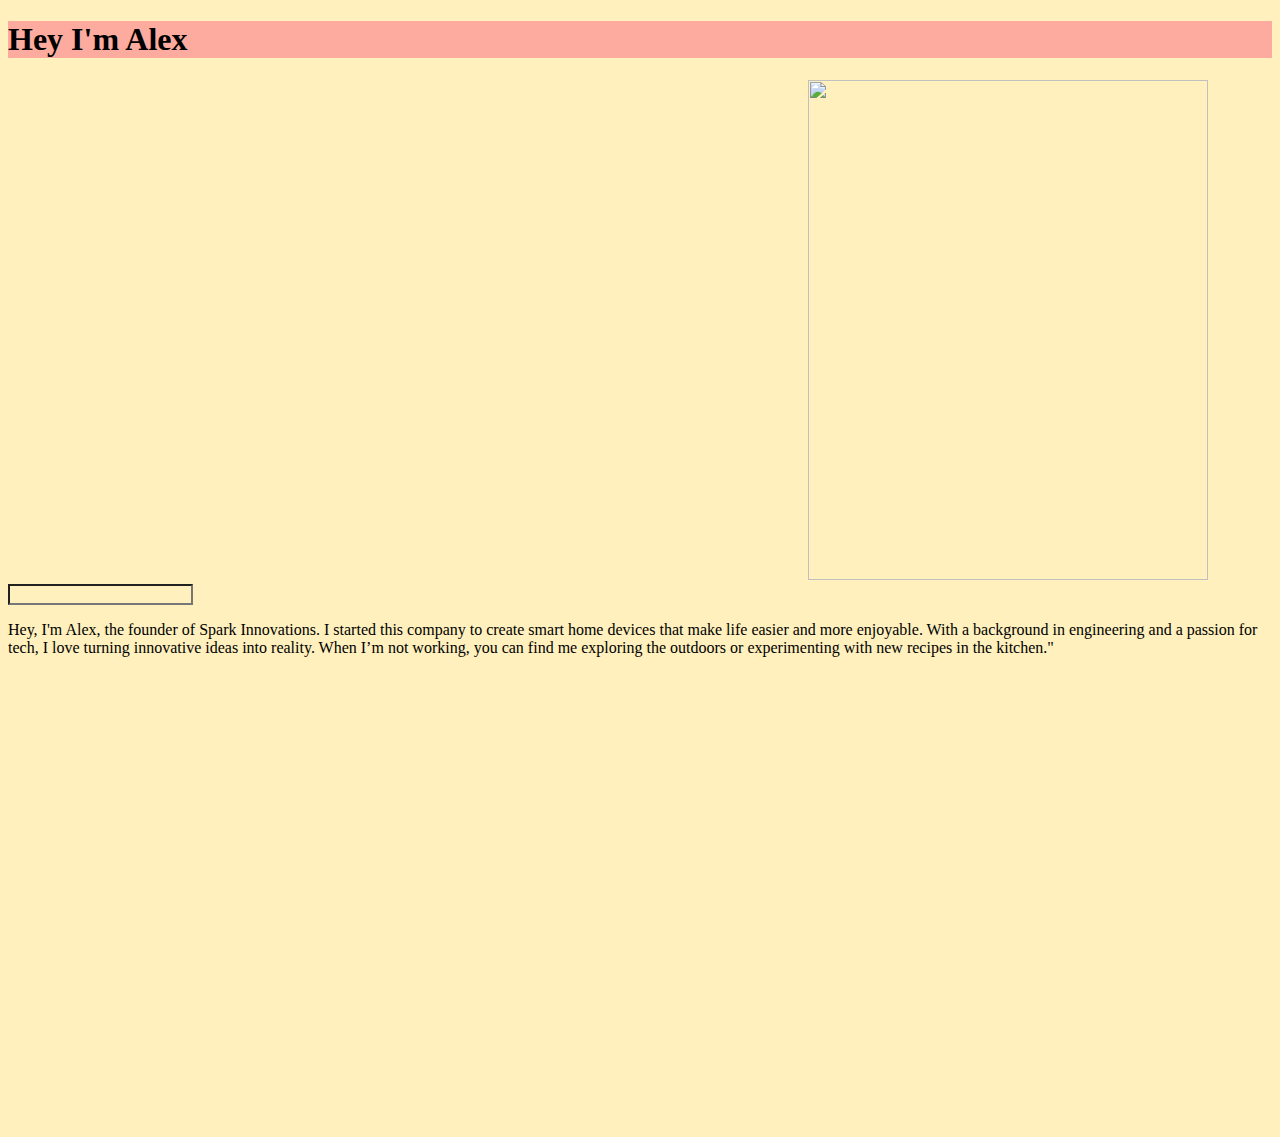
==== index.html @ c8f2bcf3 "Add files via upload" ====
<!DOCTYPE html>
<html lang="en">
<head>
    <meta charset="UTF-8">
    <meta name="viewport" content="width=device-width, initial-scale=1.0">
    <title>Personal Portfolio</title>
    <link rel="stylesheet"  href="style.css"/>
</head>
<body>
    <h1>Hey I'm Alex</h1>
    <img src="https://www.perfocal.com/blog/content/images/size/w960/2021/01/Perfocal_17-11-2019_TYWFAQ_100_standard-3.jpg">
    <div>
        <label for ="firstname">
            <input text="Enter your name" id="firstname"/>
        </label>
    
        <p>Hey, I'm Alex, the founder of Spark Innovations. I started this company to create smart home devices that make life easier and more enjoyable. With a background in engineering and a passion for tech, I love turning innovative ideas into reality. When I’m not working, you can find me exploring the outdoors or experimenting with new recipes in the kitchen."</p>
    </div>
</body>
</html>
---- style.css ----
*{
    background-color: #FFF0BD;
}
img{
    height:500px;
    width:400px;
    align-items: center;
    margin-left: 800px;
}
h1{

    text-align: left;
    background-color: #FDAB9E;
}
div{
    text-align: left;
    justify-content: left;
}

p{
   height:500px;   
}
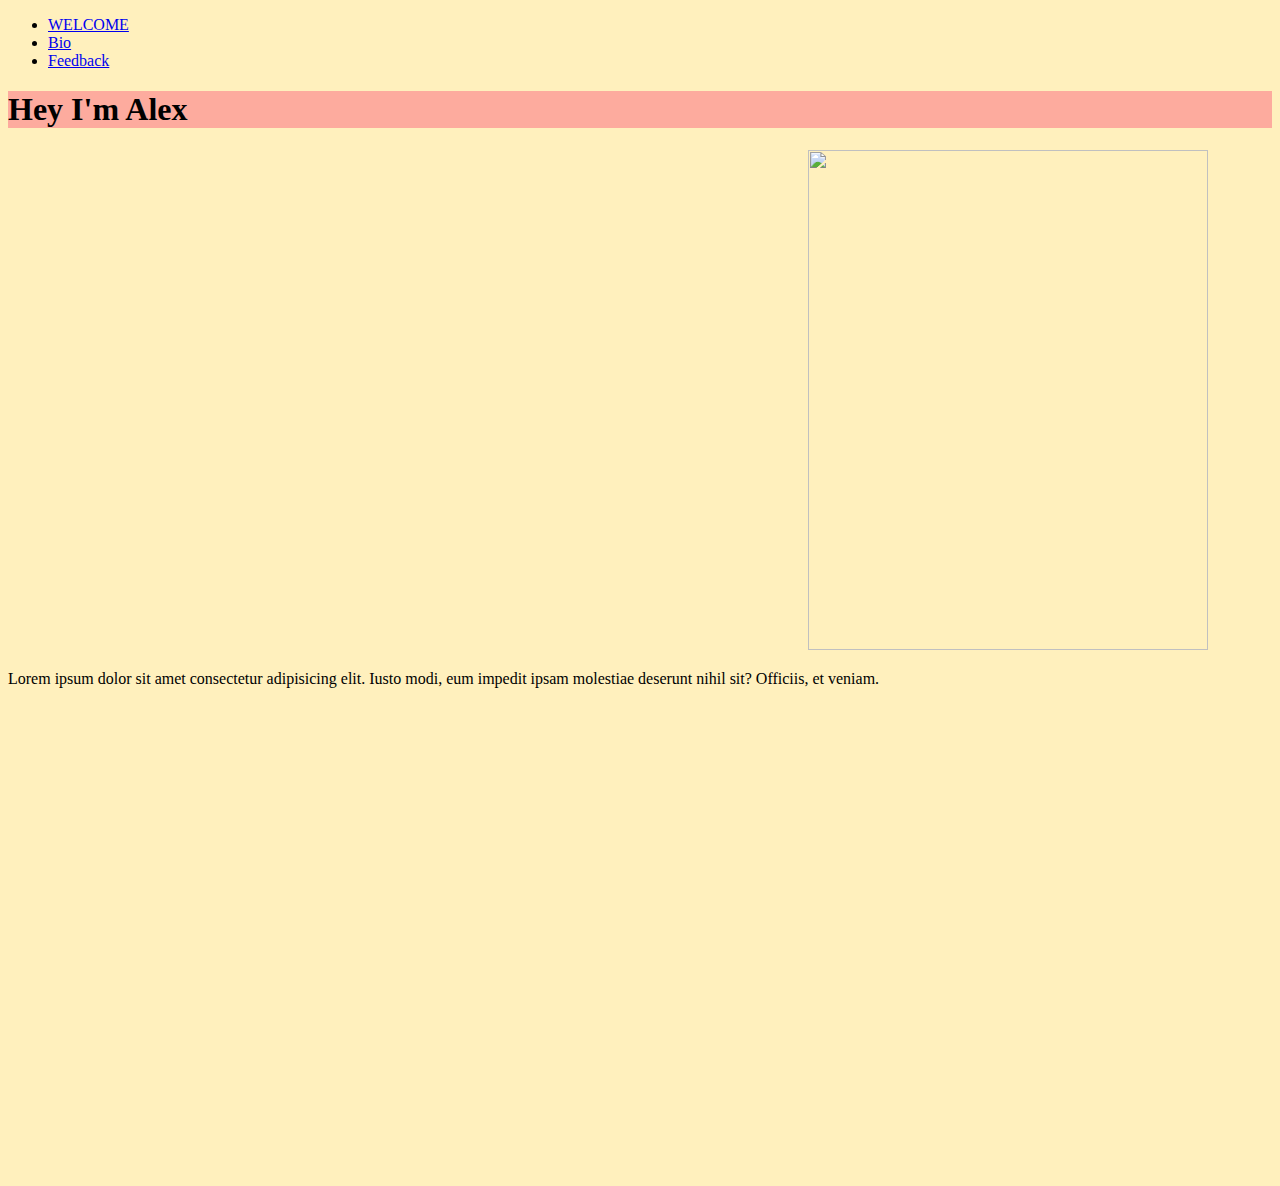
==== commit 7cd2e5d4: "Update index.html" ====
--- a/index.html
+++ b/index.html
@@ -7,14 +7,17 @@
     <link rel="stylesheet"  href="style.css"/>
 </head>
 <body>
+    <header>
+        <nav>
+            <ul>
+                <li><a href="index.html">WELCOME</a></li>
+                <li><a href="about.html">Bio</a></li>
+                <li><a href="feedback.html">Feedback</a></li>
+            </ul>
+        </nav>
+    </header>
     <h1>Hey I'm Alex</h1>
-    <img src="https://www.perfocal.com/blog/content/images/size/w960/2021/01/Perfocal_17-11-2019_TYWFAQ_100_standard-3.jpg">
-    <div>
-        <label for ="firstname">
-            <input text="Enter your name" id="firstname"/>
-        </label>
-    
-        <p>Hey, I'm Alex, the founder of Spark Innovations. I started this company to create smart home devices that make life easier and more enjoyable. With a background in engineering and a passion for tech, I love turning innovative ideas into reality. When I’m not working, you can find me exploring the outdoors or experimenting with new recipes in the kitchen."</p>
-    </div>
+    <img src="https://www.perfocal.com/blog/content/images/size/w960/2021/01/Perfocal_17-11-2019_TYWFAQ_100_standard-3.jpg"> 
+     <p>Lorem ipsum dolor sit amet consectetur adipisicing elit. Iusto modi, eum impedit ipsam molestiae deserunt nihil sit? Officiis, et veniam.</p>
 </body>
-</html>+</html>
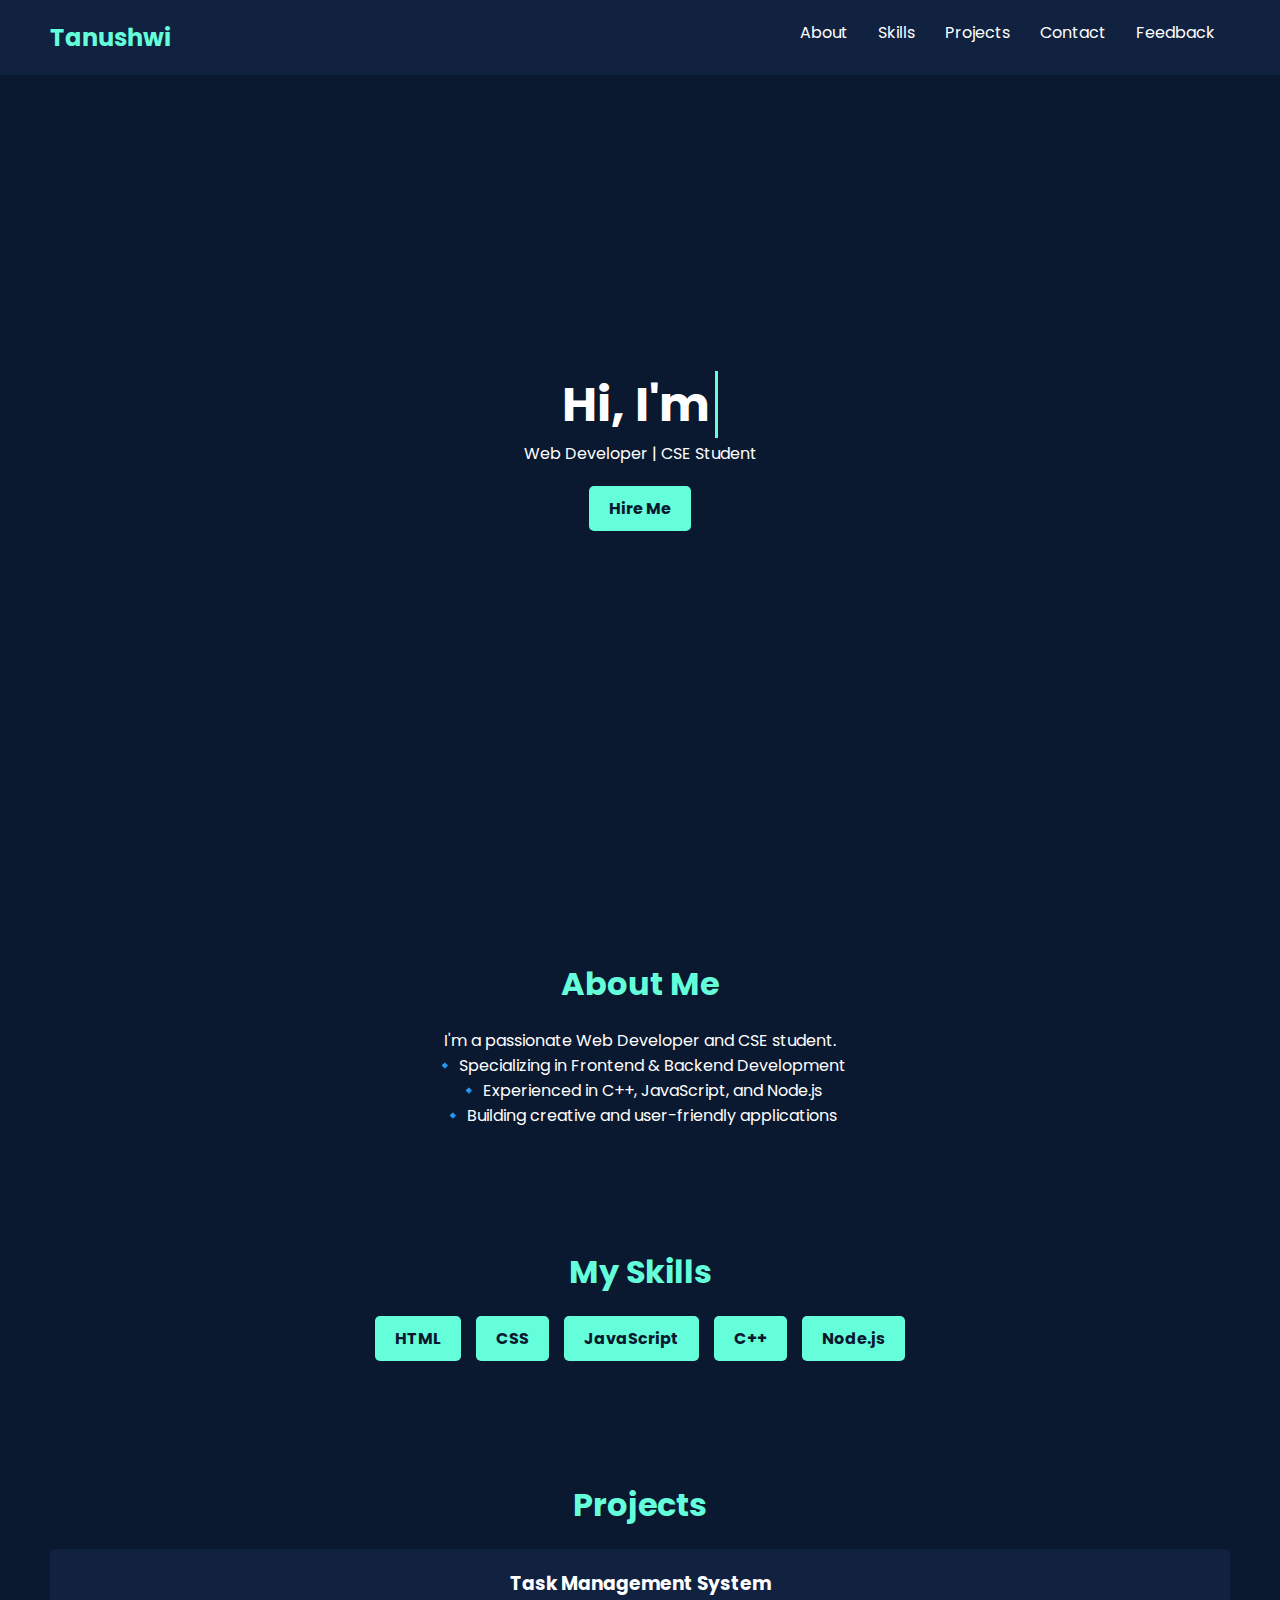
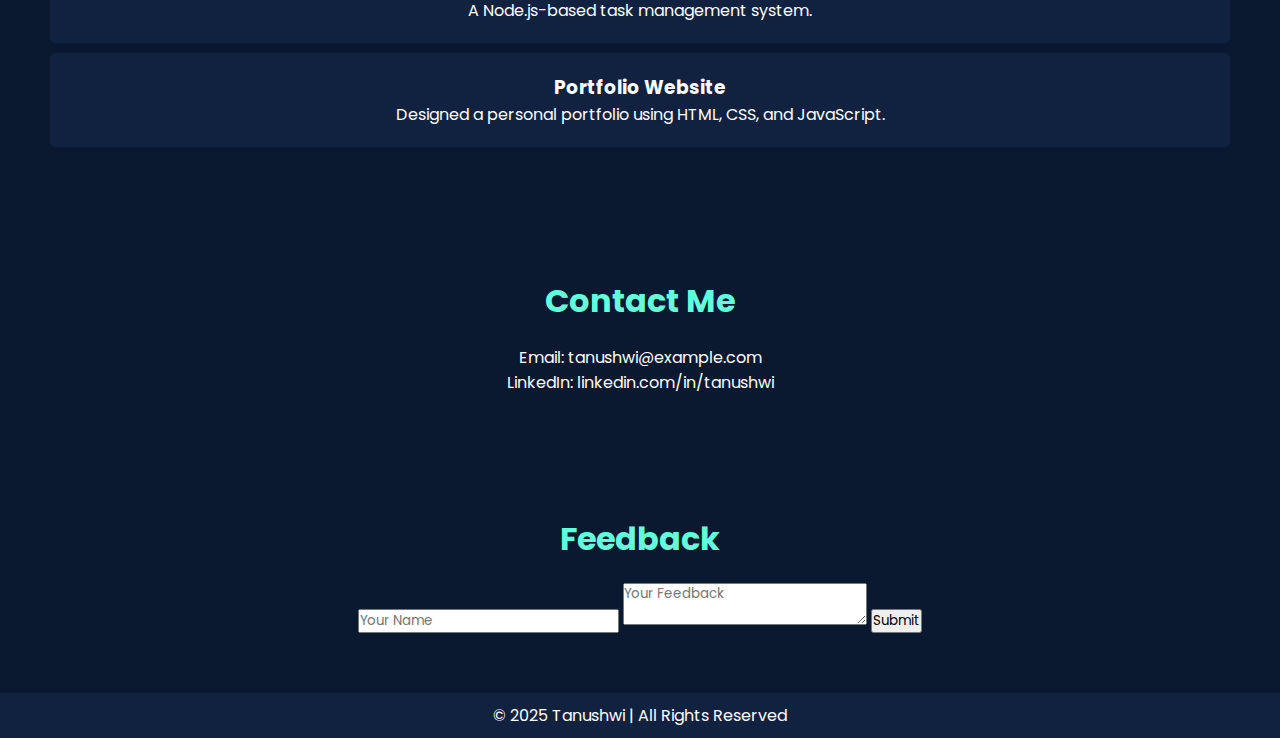
==== commit 30993143: "Update index.html" ====
--- a/index.html
+++ b/index.html
@@ -3,21 +3,137 @@
 <head>
     <meta charset="UTF-8">
     <meta name="viewport" content="width=device-width, initial-scale=1.0">
-    <title>Personal Portfolio</title>
-    <link rel="stylesheet"  href="style.css"/>
+    <title>Tanushwi's Portfolio</title>
+    <link rel="stylesheet" href="https://fonts.googleapis.com/css2?family=Poppins:wght@300;400;700&display=swap">
+    <style>
+        * {
+            margin: 0;
+            padding: 0;
+            box-sizing: border-box;
+            font-family: 'Poppins', sans-serif;
+        }
+        body {
+            background-color: #0a192f;
+            color: #fff;
+            text-align: center;
+        }
+        header {
+            display: flex;
+            justify-content: space-between;
+            padding: 20px 50px;
+            background: #112240;
+            position: fixed;
+            width: 100%;
+            top: 0;
+        }
+        .logo { font-size: 24px; font-weight: bold; color: #64ffda; }
+        nav ul { list-style: none; display: flex; }
+        nav ul li { margin: 0 15px; }
+        nav ul li a { text-decoration: none; color: #fff; transition: 0.3s; }
+        nav ul li a:hover { color: #64ffda; }
+        .hero { height: 100vh; display: flex; flex-direction: column; justify-content: center; align-items: center; }
+        .hero h1 { font-size: 48px; }
+        .hero h1 span { color: #64ffda; font-weight: bold; border-right: 3px solid #64ffda; padding-right: 5px; animation: blink 0.8s infinite; }
+        @keyframes blink { 50% { border-color: transparent; } }
+        .btn { text-decoration: none; background: #64ffda; color: #0a192f; padding: 10px 20px; border-radius: 5px; margin-top: 20px; font-weight: bold; }
+        section { padding: 60px 50px; }
+        h2 { font-size: 32px; margin-bottom: 20px; color: #64ffda; }
+        .skill-container { display: flex; justify-content: center; gap: 15px; flex-wrap: wrap; }
+        .skill { background: #64ffda; color: #0a192f; padding: 10px 20px; border-radius: 5px; font-weight: bold; }
+        .project { background: #112240; padding: 20px; margin: 10px 0; border-radius: 5px; }
+        .feedback form { display: flex; flex-direction: column; max-width: 400px; margin: auto; }
+        .feedback input, .feedback textarea { padding: 10px; margin: 5px 0; border: none; border-radius: 5px; }
+        .feedback button { background: #64ffda; color: #0a192f; padding: 10px; border: none; border-radius: 5px; cursor: pointer; }
+        footer { background: #112240; padding: 10px; }
+    </style>
 </head>
 <body>
     <header>
+        <div class="logo">Tanushwi</div>
         <nav>
             <ul>
-                <li><a href="index.html">WELCOME</a></li>
-                <li><a href="about.html">Bio</a></li>
-                <li><a href="feedback.html">Feedback</a></li>
+                <li><a href="#about">About</a></li>
+                <li><a href="#skills">Skills</a></li>
+                <li><a href="#projects">Projects</a></li>
+                <li><a href="#contact">Contact</a></li>
+                <li><a href="#feedback">Feedback</a></li>
             </ul>
         </nav>
     </header>
-    <h1>Hey I'm Alex</h1>
-    <img src="https://www.perfocal.com/blog/content/images/size/w960/2021/01/Perfocal_17-11-2019_TYWFAQ_100_standard-3.jpg"> 
-     <p>Lorem ipsum dolor sit amet consectetur adipisicing elit. Iusto modi, eum impedit ipsam molestiae deserunt nihil sit? Officiis, et veniam.</p>
+
+    <section class="hero">
+        <h1>Hi, I'm <span id="typing-text"></span></h1>
+        <p>Web Developer | CSE Student</p>
+        <a href="#contact" class="btn">Hire Me</a>
+    </section>
+
+    <section id="about">
+        <h2>About Me</h2>
+        <p>I'm a passionate Web Developer and CSE student.</p>
+        <p>🔹 Specializing in Frontend & Backend Development</p>
+        <p>🔹 Experienced in C++, JavaScript, and Node.js</p>
+        <p>🔹 Building creative and user-friendly applications</p>
+    </section>
+
+    <section id="skills">
+        <h2>My Skills</h2>
+        <div class="skill-container">
+            <div class="skill">HTML</div>
+            <div class="skill">CSS</div>
+            <div class="skill">JavaScript</div>
+            <div class="skill">C++</div>
+            <div class="skill">Node.js</div>
+        </div>
+    </section>
+
+    <section id="projects">
+        <h2>Projects</h2>
+        <div class="project">
+            <h3>Task Management System</h3>
+            <p>A Node.js-based task management system.</p>
+        </div>
+        <div class="project">
+            <h3>Portfolio Website</h3>
+            <p>Designed a personal portfolio using HTML, CSS, and JavaScript.</p>
+        </div>
+    </section>
+
+    <section id="contact">
+        <h2>Contact Me</h2>
+        <p>Email: tanushwi@example.com</p>
+        <p>LinkedIn: linkedin.com/in/tanushwi</p>
+    </section>
+
+    <section id="feedback">
+        <h2>Feedback</h2>
+        <form id="feedback-form">
+            <input type="text" id="name" placeholder="Your Name" required>
+            <textarea id="message" placeholder="Your Feedback" required></textarea>
+            <button type="submit">Submit</button>
+        </form>
+        <p id="feedback-message"></p>
+    </section>
+
+    <footer>
+        <p>© 2025 Tanushwi | All Rights Reserved</p>
+    </footer>
+
+    <script>
+        const text = "Tanushwi";
+        let index = 0;
+        function typeEffect() {
+            document.getElementById("typing-text").textContent = text.slice(0, index++);
+            if (index <= text.length) { setTimeout(typeEffect, 200); }
+        }
+        window.onload = typeEffect;
+
+        document.getElementById("feedback-form").addEventListener("submit", function(event) {
+            event.preventDefault();
+            let name = document.getElementById("name").value;
+            let message = document.getElementById("message").value;
+            document.getElementById("feedback-message").textContent = Thank you, ${name}! Your feedback is appreciated.;
+            this.reset();
+        });
+    </script>
 </body>
 </html>
